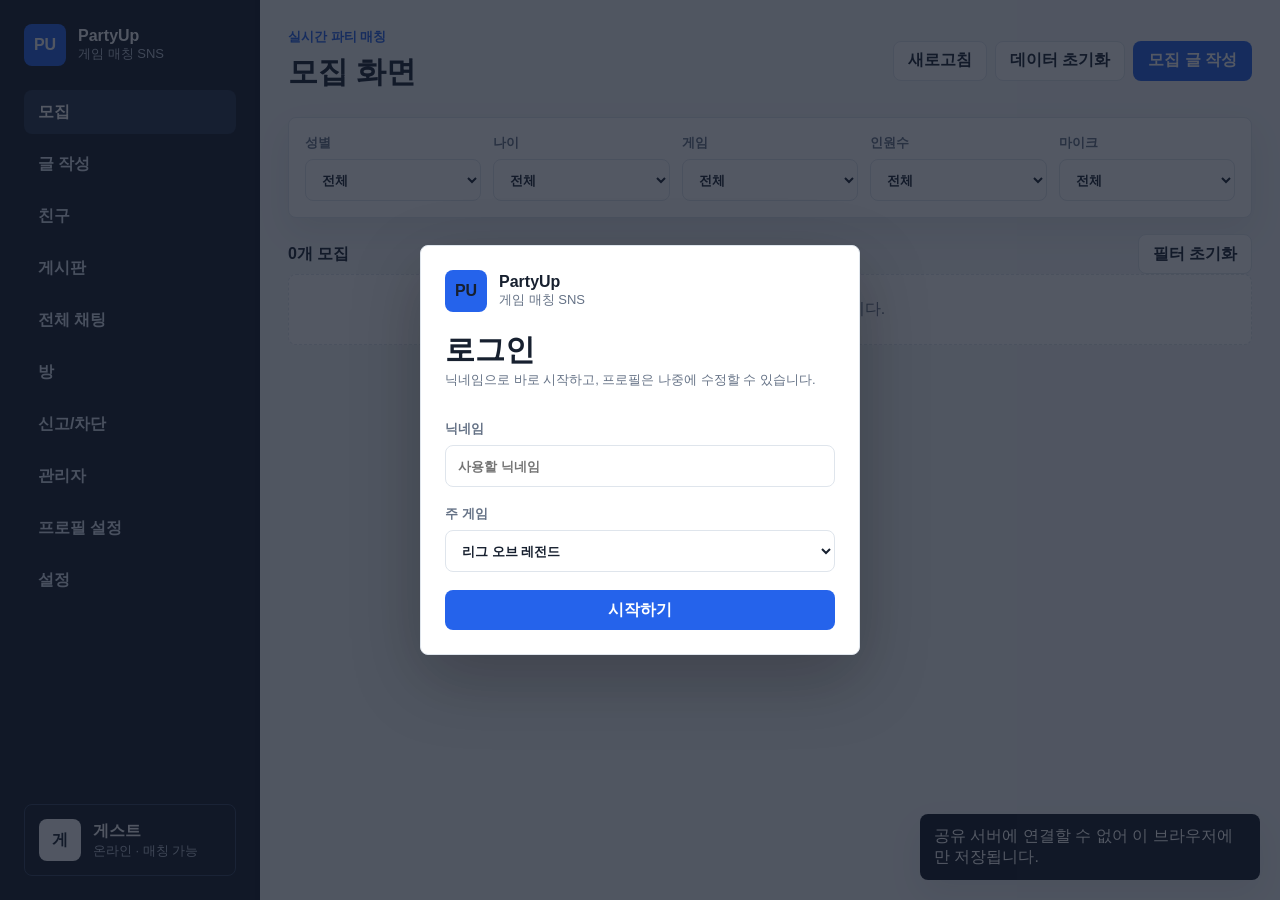
==== index.html @ 963930bd "update" ====
<!doctype html>
<html lang="ko">
  <head>
    <meta charset="UTF-8" />
    <meta name="viewport" content="width=device-width, initial-scale=1.0" />
    <title>PartyUp - 게임 매칭 SNS</title>
    <link rel="stylesheet" href="styles.css" />
  </head>
  <body>
    <div class="app-shell">
      <aside class="sidebar">
        <div class="brand">
          <div class="brand-mark">PU</div>
          <div>
            <strong>PartyUp</strong>
            <span>게임 매칭 SNS</span>
          </div>
        </div>

        <nav class="nav" aria-label="주요 화면">
          <button class="nav-item active" data-view="recruit">모집</button>
          <button class="nav-item" data-view="create">글 작성</button>
          <button class="nav-item" data-view="friends">친구</button>
          <button class="nav-item" data-view="board">게시판</button>
          <button class="nav-item" data-view="lobby">전체 채팅</button>
          <button class="nav-item" data-view="room">방</button>
          <button class="nav-item" data-view="safety">신고/차단</button>
          <button class="nav-item" data-view="admin">관리자</button>
          <button class="nav-item" data-view="profile">프로필 설정</button>
          <button class="nav-item" data-view="settings">설정</button>
        </nav>

        <section class="profile-panel">
          <div class="avatar" id="myAvatar">나</div>
          <div>
            <strong id="myNickname">치킨플레이어</strong>
            <span id="myStatus">온라인 · 매칭 가능</span>
          </div>
        </section>
      </aside>

      <main class="main">
        <header class="topbar">
          <div>
            <p class="eyebrow">실시간 파티 매칭</p>
            <h1 id="viewTitle">모집 화면</h1>
          </div>
          <div class="top-actions">
            <button class="ghost-button" id="refreshButton" type="button">새로고침</button>
            <button class="ghost-button" id="seedButton">데이터 초기화</button>
            <button class="primary-button" data-go="create">모집 글 작성</button>
          </div>
        </header>

        <section class="view active" id="recruitView">
          <form class="filter-grid" id="filterForm">
            <label>성별
              <select name="gender">
                <option value="">전체</option>
                <option>남성</option>
                <option>여성</option>
                <option>무관</option>
              </select>
            </label>
            <label>나이
              <select name="age">
                <option value="">전체</option>
                <option value="10">10대</option>
                <option value="20">20대</option>
                <option value="30">30대</option>
                <option value="40">40대 이상</option>
              </select>
            </label>
            <label>게임
              <select name="game" id="filterGame"></select>
            </label>
            <label>인원수
              <select name="partySize">
                <option value="">전체</option>
                <option value="2">2명 이상</option>
                <option value="3">3명 이상</option>
                <option value="4">4명 이상</option>
                <option value="5">5명 이상</option>
              </select>
            </label>
            <label>마이크
              <select name="mic">
                <option value="">전체</option>
                <option value="true">사용</option>
                <option value="false">미사용</option>
              </select>
            </label>
          </form>
          <div class="list-header">
            <strong id="recruitCount">0개 모집</strong>
            <button class="ghost-button" id="clearFilters">필터 초기화</button>
          </div>
          <div class="recruit-list" id="recruitList"></div>
        </section>

        <section class="view" id="createView">
          <form class="editor" id="createForm">
            <div class="form-row">
              <label>방 제목
                <input name="title" required maxlength="35" placeholder="예: 랭크 듀오 한 명 구해요" />
              </label>
              <label>게임
                <select name="game" id="createGame" required></select>
              </label>
              <label>설정
                <select name="mode" required>
                  <option>자유 입장</option>
                  <option>신청 입장</option>
                  <option>비번 입장</option>
                </select>
              </label>
            </div>
            <div class="form-row">
              <label>성별
                <select name="gender" required>
                  <option>무관</option>
                  <option>남성</option>
                  <option>여성</option>
                </select>
              </label>
              <label>나이
                <select name="age" required>
                  <option value="10">10대</option>
                  <option value="20" selected>20대</option>
                  <option value="30">30대</option>
                  <option value="40">40대 이상</option>
                </select>
              </label>
              <label>비밀번호
                <input name="password" maxlength="20" placeholder="비번 입장일 때만 입력" />
              </label>
            </div>
            <div class="form-row">
              <label>인원수
                <input name="partySize" type="number" min="2" max="8" value="2" required />
              </label>
              <label>마이크 사용 여부
                <select name="mic" required>
                  <option value="true">사용</option>
                  <option value="false">미사용</option>
                </select>
              </label>
              <label>한마디
                <input name="shortIntro" maxlength="28" placeholder="친절하게, 빡겜 가능" />
              </label>
            </div>
            <label>소개
              <textarea name="intro" required maxlength="180" placeholder="플레이 스타일, 원하는 분위기, 주의사항을 적어주세요."></textarea>
            </label>
            <button class="primary-button wide" type="submit">등록</button>
          </form>
        </section>

        <section class="view" id="friendsView">
          <div class="split-layout">
            <div>
              <div class="section-title">
                <h2>친구</h2>
              </div>
              <form class="friend-search" id="friendSearchForm">
                <input id="friendSearchInput" placeholder="닉네임 검색" autocomplete="off" />
                <button class="primary-button" type="submit">요청</button>
              </form>
              <div class="friend-list" id="friendList"></div>
              <div class="request-box friend-request-panel">
                <strong>요청 / 신청</strong>
                <div class="simple-list" id="friendRequestList"></div>
              </div>
            </div>
            <div class="message-panel">
              <div class="section-title">
                <h2 id="messageTarget">개인 메시지</h2>
                <span id="messageStatus">대상을 선택하세요</span>
              </div>
              <div class="dm-log" id="dmLog"></div>
              <form class="chat-input" id="dmForm">
                <input id="dmInput" placeholder="메시지 입력" autocomplete="off" />
                <button class="primary-button" type="submit">전송</button>
              </form>
            </div>
          </div>
        </section>

        <section class="view" id="boardView">
          <div class="board-layout">
            <div class="game-tabs" id="boardTabs"></div>
            <div class="board-panel">
              <div class="section-title">
                <h2 id="boardTitle">게시판</h2>
                <button class="ghost-button" id="newBoardPost">글쓰기</button>
              </div>
              <div class="board-list" id="boardList"></div>
            </div>
            <div class="message-panel">
              <div class="section-title">
                <h2 id="threadTitle">글 상세</h2>
              </div>
              <div class="thread-body" id="threadBody"></div>
              <div class="dm-log" id="threadLog"></div>
              <form class="chat-input" id="threadForm">
                <input id="threadInput" placeholder="댓글 입력" autocomplete="off" />
                <button class="primary-button" type="submit">등록</button>
              </form>
            </div>
          </div>
        </section>

        <section class="view" id="boardEditorView">
          <form class="editor" id="boardPostForm">
            <div class="section-title">
              <div>
                <h2 id="boardEditorTitle">게시글 작성</h2>
                <span class="subtle" id="boardEditorGame">게임 게시판</span>
              </div>
              <button class="ghost-button" type="button" id="cancelBoardEdit">목록으로</button>
            </div>
            <label>제목
              <input name="title" id="boardPostTitle" required maxlength="60" placeholder="제목을 입력하세요" />
            </label>
            <label>글 내용
              <textarea name="body" id="boardPostBody" required maxlength="2000" placeholder="내용을 입력하세요"></textarea>
            </label>
            <button class="primary-button wide" type="submit">등록</button>
          </form>
        </section>

        <section class="view" id="lobbyView">
          <div class="lobby-layout">
            <div class="message-panel">
              <div class="section-title">
                <div>
                  <h2>전체 채팅</h2>
                  <span class="subtle">게임 구분 없이 모두가 보는 실시간 대화</span>
                </div>
              </div>
              <div class="dm-log lobby-log" id="lobbyLog"></div>
              <form class="chat-input" id="lobbyForm">
                <input id="lobbyInput" maxlength="300" placeholder="전체 채팅 입력" autocomplete="off" />
                <button class="primary-button" type="submit">전송</button>
              </form>
            </div>
            <aside class="lobby-side">
              <h3>매칭 팁</h3>
              <div class="simple-list">
                <div class="simple-item">게임, 티어, 마이크 가능 여부를 먼저 말하면 더 빨리 모입니다.</div>
                <div class="simple-item">방 채팅은 파티 안 대화, 전체 채팅은 공개 대화로 분리됩니다.</div>
                <div class="simple-item">문제가 있으면 닉네임을 신고하면 관리자 탭에 접수됩니다.</div>
              </div>
            </aside>
          </div>
        </section>

        <section class="view" id="roomView">
          <div class="room-header">
            <div>
              <p class="eyebrow">현재 방</p>
              <h2 id="roomTitle">랭크 듀오 파티</h2>
            </div>
            <div class="room-actions">
              <button class="ghost-button" id="roomSettings">설정</button>
              <button class="danger-button" id="deleteRoom">방 삭제</button>
              <button class="danger-button" id="leaveRoom">나가기</button>
            </div>
          </div>
          <div class="room-grid">
            <div class="participant-list" id="participantList"></div>
            <div class="room-chat">
              <div class="room-toolbar">
                <button class="toggle active" id="micToggle">마이크 ON</button>
                <button class="ghost-button" id="micPermission">마이크 허용</button>
                <span id="roomMeta">4명 · 요청 승인</span>
              </div>
              <div class="dm-log" id="roomLog"></div>
              <form class="chat-input" id="roomForm">
                <input id="roomInput" placeholder="방 채팅 입력" autocomplete="off" />
                <button class="primary-button" type="submit">전송</button>
              </form>
            </div>
          </div>
        </section>

        <section class="view" id="roomSettingsView">
          <form class="editor" id="roomSettingsForm">
            <div class="section-title">
              <div>
                <h2>방 설정</h2>
                <span class="subtle">방 제목, 설명, 입장 방식, 비밀번호를 다시 설정합니다.</span>
              </div>
              <button class="ghost-button" type="button" id="cancelRoomSettings">방으로</button>
            </div>
            <div class="form-row">
              <label>방 제목
                <input name="title" id="roomSettingTitle" required maxlength="35" />
              </label>
              <label>입장 방식
                <select name="mode" id="roomSettingMode" required>
                  <option>자유 입장</option>
                  <option>신청 입장</option>
                  <option>비번 입장</option>
                </select>
              </label>
              <label>비밀번호
                <input name="password" id="roomSettingPassword" maxlength="20" placeholder="비번 입장일 때만 입력" />
              </label>
            </div>
            <label>설명
              <textarea name="intro" id="roomSettingIntro" maxlength="180"></textarea>
            </label>
            <button class="primary-button wide" type="submit">저장</button>
          </form>
        </section>

        <section class="view" id="safetyView">
          <div class="section-title">
            <h2>신고 및 차단</h2>
            <button class="ghost-button" id="clearSafety">기록 정리</button>
          </div>
          <div class="safety-grid">
            <div>
              <h3>차단한 사용자</h3>
              <div id="blockedList" class="simple-list"></div>
            </div>
            <div>
              <h3>신고 기록</h3>
              <div id="reportList" class="simple-list"></div>
            </div>
          </div>
        </section>

        <section class="view" id="adminView">
          <div class="section-title">
            <div>
              <h2>관리자</h2>
              <span class="subtle">접수된 신고 <strong id="adminReportCount">0건</strong></span>
            </div>
          </div>
          <div class="admin-grid">
            <div>
              <h3>신고 접수</h3>
              <div id="adminReports" class="admin-list"></div>
            </div>
            <div>
              <h3>정지 목록</h3>
              <div id="adminBans" class="admin-list"></div>
            </div>
          </div>
        </section>

        <section class="view" id="profileView">
          <form class="editor" id="profileForm">
            <div class="profile-editor-head">
              <div class="avatar large-avatar" id="profileAvatar">나</div>
              <div>
                <h2>프로필 설정</h2>
                <span class="subtle">매칭, 친구, 채팅에 표시되는 내 정보입니다.</span>
              </div>
            </div>
            <div class="form-row">
              <label>닉네임
                <input name="nickname" id="profileNickname" required maxlength="16" placeholder="닉네임" />
              </label>
              <label>성별
                <select name="gender" id="profileGender">
                  <option>비공개</option>
                  <option>남성</option>
                  <option>여성</option>
                  <option>무관</option>
                </select>
              </label>
              <label>나이대
                <select name="age" id="profileAge">
                  <option value="">비공개</option>
                  <option value="10">10대</option>
                  <option value="20">20대</option>
                  <option value="30">30대</option>
                  <option value="40">40대 이상</option>
                </select>
              </label>
            </div>
            <div class="form-row">
              <label>주 게임
                <select name="mainGame" id="profileGame"></select>
              </label>
              <label>현재 상태
                <select name="status" id="profileStatus">
                  <option>온라인 · 매칭 가능</option>
                  <option>게임 중</option>
                  <option>자리 비움</option>
                  <option>오프라인 표시</option>
                </select>
              </label>
              <label>마이크
                <select name="mic" id="profileMic">
                  <option value="true">사용 가능</option>
                  <option value="false">사용 안 함</option>
                </select>
              </label>
            </div>
            <label>한마디
              <textarea name="bio" id="profileBio" maxlength="180" placeholder="플레이 스타일이나 선호하는 분위기를 적어주세요."></textarea>
            </label>
            <div class="top-actions">
              <button class="primary-button" type="submit">저장</button>
              <button class="danger-button" type="button" id="logoutButton">로그아웃</button>
            </div>
          </form>
        </section>

        <section class="view" id="settingsView">
          <form class="editor settings-editor" id="settingsForm">
            <div class="section-title">
              <div>
                <h2>설정</h2>
                <span class="subtle">화면, 채팅, 게시판 사용 방식을 조정합니다.</span>
              </div>
            </div>
            <div class="settings-grid">
              <label>테마
                <select name="theme" id="settingTheme">
                  <option value="system">시스템 설정</option>
                  <option value="light">화이트 모드</option>
                  <option value="dark">다크 모드</option>
                </select>
              </label>
              <label>화면 밀도
                <select name="density" id="settingDensity">
                  <option value="comfortable">넓게 보기</option>
                  <option value="compact">촘촘하게 보기</option>
                </select>
              </label>
              <label>게시판 정렬
                <select name="boardSort" id="settingBoardSort">
                  <option value="newest">최신 글 먼저</option>
                  <option value="oldest">오래된 글 먼저</option>
                </select>
              </label>
              <label>채팅 표시
                <select name="chatDisplay" id="settingChatDisplay">
                  <option value="comfortable">말풍선형</option>
                  <option value="compact">간단히 보기</option>
                </select>
              </label>
              <label class="check-row">
                <input type="checkbox" name="autoScrollChat" id="settingAutoScroll" />
                <span>새 채팅이 오면 자동으로 아래로 이동</span>
              </label>
              <label class="check-row">
                <input type="checkbox" name="soundCue" id="settingSoundCue" />
                <span>새 채팅 알림 사운드</span>
              </label>
            </div>
          </form>
        </section>
      </main>
    </div>

    <section class="login-screen" id="loginScreen" aria-modal="true" role="dialog">
      <form class="login-card" id="loginForm">
        <div class="brand login-brand">
          <div class="brand-mark">PU</div>
          <div>
            <strong>PartyUp</strong>
            <span>게임 매칭 SNS</span>
          </div>
        </div>
        <div>
          <h1>로그인</h1>
          <p class="subtle">닉네임으로 바로 시작하고, 프로필은 나중에 수정할 수 있습니다.</p>
        </div>
        <label>닉네임
          <input name="nickname" required maxlength="16" placeholder="사용할 닉네임" autocomplete="nickname" />
        </label>
        <label>주 게임
          <select name="mainGame" id="loginGame"></select>
        </label>
        <button class="primary-button wide" type="submit">시작하기</button>
      </form>
    </section>

    <div class="toast" id="toast" role="status" aria-live="polite"></div>
    <script src="E.JS?v=20260529-14"></script>
  </body>
</html>
---- styles.css ----
:root {
  --bg: #f4f6f8;
  --panel: #ffffff;
  --panel-soft: #f7f9fc;
  --ink: #17202f;
  --muted: #657286;
  --line: #dfe5ec;
  --brand: #2563eb;
  --brand-dark: #1d4ed8;
  --green: #0f9f6e;
  --yellow: #d97706;
  --danger: #dc2626;
  --sidebar: #111827;
  --shadow: 0 14px 34px rgba(23, 32, 47, 0.08);
}

:root[data-theme="dark"] {
  --bg: #10141d;
  --panel: #171d29;
  --panel-soft: #111827;
  --ink: #eef4ff;
  --muted: #a8b3c5;
  --line: #2b3547;
  --brand: #60a5fa;
  --brand-dark: #3b82f6;
  --green: #34d399;
  --yellow: #fbbf24;
  --danger: #f87171;
  --sidebar: #0b1020;
  --shadow: 0 14px 34px rgba(0, 0, 0, 0.28);
}

* {
  box-sizing: border-box;
}

body {
  margin: 0;
  min-height: 100vh;
  background: var(--bg);
  color: var(--ink);
  font-family: Arial, "Noto Sans KR", "Malgun Gothic", sans-serif;
}

body[data-density="compact"] .main,
body[data-density="compact"] .sidebar {
  padding: 18px;
}

body[data-density="compact"] .filter-grid,
body[data-density="compact"] .editor,
body[data-density="compact"] .recruit-card,
body[data-density="compact"] .board-card,
body[data-density="compact"] .friend,
body[data-density="compact"] .participant,
body[data-density="compact"] .simple-item,
body[data-density="compact"] .message-panel,
body[data-density="compact"] .board-panel,
body[data-density="compact"] .room-chat {
  padding: 12px;
}

button,
input,
select,
textarea {
  font: inherit;
}

button {
  cursor: pointer;
}

button:disabled {
  cursor: not-allowed;
  opacity: 0.55;
}

.app-shell {
  display: grid;
  grid-template-columns: 260px minmax(0, 1fr);
  min-height: 100vh;
}

.sidebar {
  position: sticky;
  top: 0;
  height: 100vh;
  padding: 24px;
  background: var(--sidebar);
  color: #f9fafb;
  display: flex;
  flex-direction: column;
  gap: 24px;
}

.brand,
.profile-panel,
.friend,
.participant,
.request-row {
  display: flex;
  align-items: center;
  gap: 12px;
}

.brand-mark,
.avatar {
  width: 42px;
  height: 42px;
  border-radius: 8px;
  display: grid;
  place-items: center;
  font-weight: 800;
  flex: 0 0 auto;
}

.large-avatar {
  width: 64px;
  height: 64px;
  font-size: 22px;
}

.brand-mark {
  background: var(--brand);
}

.avatar {
  background: var(--panel-soft);
  color: var(--ink);
}

.brand span,
.profile-panel span,
.message-panel span,
.card-meta,
.subtle {
  display: block;
  color: var(--muted);
  font-size: 13px;
}

.sidebar .brand span,
.sidebar .profile-panel span {
  color: #b7c1d1;
}

.nav {
  display: grid;
  gap: 8px;
}

.nav-item {
  min-height: 44px;
  border: 0;
  border-radius: 8px;
  padding: 0 14px;
  background: transparent;
  color: #dbe4f0;
  text-align: left;
  font-weight: 800;
}

.nav-item.active,
.nav-item:hover {
  background: #23314a;
  color: #fff;
}

.profile-panel {
  margin-top: auto;
  padding: 14px;
  border: 1px solid #31415c;
  border-radius: 8px;
}

.main {
  padding: 28px;
  overflow: hidden;
}

.topbar,
.section-title,
.room-header,
.list-header,
.room-toolbar {
  display: flex;
  align-items: center;
  justify-content: space-between;
  gap: 16px;
}

.topbar {
  margin-bottom: 24px;
}

.eyebrow {
  margin: 0 0 6px;
  color: var(--brand);
  font-size: 13px;
  font-weight: 800;
}

h1,
h2,
h3,
p {
  margin-top: 0;
}

h1 {
  margin-bottom: 0;
  font-size: 30px;
}

h2 {
  margin-bottom: 0;
  font-size: 20px;
}

h3 {
  font-size: 16px;
}

.top-actions,
.room-actions,
.card-actions,
.mini-actions {
  display: flex;
  align-items: center;
  gap: 8px;
  flex-wrap: wrap;
}

.primary-button,
.ghost-button,
.danger-button,
.toggle {
  min-height: 40px;
  border-radius: 8px;
  border: 1px solid transparent;
  padding: 0 14px;
  font-weight: 800;
  white-space: nowrap;
}

.primary-button {
  background: var(--brand);
  color: #fff;
}

.primary-button:hover {
  background: var(--brand-dark);
}

.ghost-button {
  background: var(--panel);
  border-color: var(--line);
  color: var(--ink);
}

.danger-button {
  background: color-mix(in srgb, var(--danger) 10%, var(--panel));
  border-color: #fecaca;
  color: var(--danger);
}

.wide {
  width: 100%;
}

.view {
  display: none;
}

.view.active {
  display: block;
}

.filter-grid,
.editor,
.message-panel,
.board-panel,
.room-header,
.participant-list,
.room-chat,
.safety-grid > div,
.lobby-side,
.admin-grid > div {
  background: var(--panel);
  border: 1px solid var(--line);
  border-radius: 8px;
  box-shadow: var(--shadow);
}

.filter-grid {
  display: grid;
  grid-template-columns: repeat(5, minmax(120px, 1fr));
  gap: 12px;
  padding: 16px;
  margin-bottom: 16px;
}

label {
  display: grid;
  gap: 7px;
  color: var(--muted);
  font-size: 13px;
  font-weight: 800;
}

input,
select,
textarea {
  width: 100%;
  border: 1px solid var(--line);
  border-radius: 8px;
  background: var(--panel);
  color: var(--ink);
  min-height: 42px;
  padding: 0 12px;
}

textarea {
  min-height: 108px;
  padding: 12px;
  resize: vertical;
}

.recruit-list,
.friend-list,
.board-list,
.simple-list {
  display: grid;
  gap: 12px;
}

.inline-title {
  margin: 8px 0 0;
  font-size: 14px;
  color: var(--muted);
}

.recruit-card,
.board-card,
.friend,
.participant,
.simple-item {
  background: var(--panel);
  border: 1px solid var(--line);
  border-radius: 8px;
  padding: 16px;
}

.recruit-card {
  display: grid;
  grid-template-columns: minmax(0, 1fr) minmax(260px, 340px);
  gap: 16px;
}

.tag-row {
  display: flex;
  gap: 6px;
  flex-wrap: wrap;
  margin: 12px 0;
}

.tag {
  padding: 5px 8px;
  border-radius: 999px;
  background: color-mix(in srgb, var(--brand) 14%, var(--panel));
  color: var(--brand-dark);
  font-size: 12px;
  font-weight: 800;
}

.tag.green {
  background: color-mix(in srgb, var(--green) 14%, var(--panel));
  color: var(--green);
}

.tag.yellow {
  background: color-mix(in srgb, var(--yellow) 16%, var(--panel));
  color: var(--yellow);
}

.request-box {
  display: grid;
  gap: 8px;
  align-content: start;
}

.friend-request-panel {
  margin-top: 14px;
}

.request-row {
  justify-content: space-between;
  padding: 8px;
  background: var(--panel-soft);
  border-radius: 8px;
}

.editor {
  max-width: 980px;
  display: grid;
  gap: 16px;
  padding: 20px;
}

.profile-editor-head {
  display: flex;
  align-items: center;
  gap: 14px;
}

.form-row {
  display: grid;
  grid-template-columns: repeat(3, minmax(0, 1fr));
  gap: 14px;
}

.login-screen {
  position: fixed;
  inset: 0;
  z-index: 30;
  display: none;
  align-items: center;
  justify-content: center;
  padding: 20px;
  background: rgba(17, 24, 39, 0.72);
}

.login-screen.active {
  display: flex;
}

.login-card {
  width: min(440px, 100%);
  display: grid;
  gap: 18px;
  padding: 24px;
  background: var(--panel);
  border: 1px solid var(--line);
  border-radius: 8px;
  box-shadow: 0 24px 70px rgba(0, 0, 0, 0.24);
}

.login-brand {
  color: var(--ink);
}

.split-layout,
.board-layout,
.lobby-layout,
.room-grid,
.safety-grid,
.admin-grid {
  display: grid;
  gap: 16px;
}

.split-layout {
  grid-template-columns: 360px minmax(0, 1fr);
}

.board-layout {
  grid-template-columns: 180px minmax(320px, 1fr) minmax(300px, 420px);
}

.lobby-layout {
  grid-template-columns: minmax(0, 1fr) 320px;
}

.room-grid {
  grid-template-columns: 300px minmax(0, 1fr);
}

.safety-grid {
  grid-template-columns: 1fr 1fr;
}

.admin-grid {
  grid-template-columns: minmax(0, 1.2fr) minmax(300px, 0.8fr);
}

.message-panel,
.board-panel,
.participant-list,
.room-chat,
.safety-grid > div,
.admin-grid > div {
  padding: 16px;
}

.lobby-side {
  padding: 16px;
  align-self: start;
}

.admin-list {
  display: grid;
  gap: 10px;
  margin-top: 12px;
}

.admin-card {
  display: grid;
  grid-template-columns: minmax(0, 1fr) auto;
  align-items: start;
  gap: 12px;
  padding: 14px;
  background: #fff;
  border: 1px solid var(--line);
  border-radius: 8px;
}

.admin-card p {
  margin: 8px 0 0;
  line-height: 1.5;
  white-space: pre-wrap;
}

.admin-actions {
  display: flex;
  gap: 8px;
  align-items: center;
}

.friend {
  justify-content: space-between;
}

.friend-search {
  display: grid;
  grid-template-columns: minmax(0, 1fr) auto;
  gap: 8px;
  margin-bottom: 12px;
}

.status-dot {
  width: 9px;
  height: 9px;
  border-radius: 50%;
  background: var(--green);
  display: inline-block;
  margin-right: 6px;
}

.status-dot.busy {
  background: var(--yellow);
}

.status-dot.offline {
  background: #9aa5b5;
}

.dm-log {
  height: 440px;
  overflow: auto;
  display: flex;
  flex-direction: column;
  gap: 8px;
  padding: 12px;
  margin: 14px 0;
  background: var(--panel-soft);
  border-radius: 8px;
  border: 1px solid var(--line);
}

.lobby-log {
  height: 560px;
}

.bubble {
  max-width: 78%;
  align-self: flex-start;
  padding: 9px 11px;
  border-radius: 8px;
  background: var(--panel);
  border: 1px solid var(--line);
  line-height: 1.45;
}

.bubble.me {
  align-self: flex-end;
  background: color-mix(in srgb, var(--brand) 16%, var(--panel));
  border-color: color-mix(in srgb, var(--brand) 35%, var(--line));
}

.bubble span {
  display: inline;
  margin-left: 6px;
  color: var(--muted);
  font-size: 12px;
}

body[data-chat-display="compact"] .bubble {
  max-width: 100%;
  align-self: stretch;
  padding: 7px 9px;
  border-radius: 6px;
}

.thread-body {
  margin-top: 14px;
  padding: 14px;
  background: var(--panel);
  border: 1px solid var(--line);
  border-radius: 8px;
  line-height: 1.55;
  white-space: pre-wrap;
}

.comment-actions {
  display: flex;
  gap: 6px;
  margin-top: 8px;
}

.comment-actions button {
  min-height: 30px;
  padding: 0 9px;
  font-size: 12px;
}

.chat-input {
  display: grid;
  grid-template-columns: minmax(0, 1fr) auto;
  gap: 8px;
}

.game-tabs {
  display: grid;
  gap: 8px;
  align-content: start;
}

.game-tabs button {
  min-height: 42px;
  border: 1px solid var(--line);
  border-radius: 8px;
  background: var(--panel);
  color: var(--ink);
  font-weight: 800;
}

.game-tabs button.active {
  background: var(--sidebar);
  border-color: var(--sidebar);
  color: #fff;
}

.board-card {
  display: grid;
  gap: 8px;
}

.room-header {
  padding: 18px;
  margin-bottom: 16px;
}

.participant-list {
  align-content: start;
  display: grid;
  gap: 10px;
}

.participant {
  justify-content: space-between;
  box-shadow: none;
}

.toggle.active {
  background: #e8f8f0;
  border-color: #b9ead7;
  color: #087a58;
}

.toggle:not(.active) {
  background: var(--panel-soft);
  border-color: var(--line);
  color: var(--muted);
}

.simple-item {
  box-shadow: none;
}

.empty {
  padding: 24px;
  text-align: center;
  color: var(--muted);
  background: var(--panel);
  border: 1px dashed var(--line);
  border-radius: 8px;
}

.settings-editor {
  max-width: 1040px;
}

.settings-grid {
  display: grid;
  grid-template-columns: repeat(2, minmax(240px, 1fr));
  gap: 14px;
}

.check-row {
  grid-template-columns: auto minmax(0, 1fr);
  align-items: center;
  min-height: 42px;
  padding: 10px 12px;
  border: 1px solid var(--line);
  border-radius: 8px;
  background: var(--panel-soft);
}

.check-row input {
  width: 18px;
  min-height: 18px;
  padding: 0;
}

.toast {
  position: fixed;
  right: 20px;
  bottom: 20px;
  transform: translateY(16px);
  opacity: 0;
  pointer-events: none;
  transition: 0.2s ease;
  background: var(--sidebar);
  color: #fff;
  border-radius: 8px;
  padding: 12px 14px;
  box-shadow: var(--shadow);
  max-width: 340px;
  z-index: 20;
}

.toast.show {
  transform: translateY(0);
  opacity: 1;
}

@media (max-width: 1100px) {
  .app-shell,
  .split-layout,
  .board-layout,
  .lobby-layout,
  .room-grid,
  .safety-grid,
  .admin-grid {
    grid-template-columns: 1fr;
  }

  .sidebar {
    position: static;
    height: auto;
  }

  .nav {
    grid-template-columns: repeat(3, minmax(0, 1fr));
  }

  .filter-grid {
    grid-template-columns: repeat(2, minmax(0, 1fr));
  }
}

@media (max-width: 680px) {
  .main,
  .sidebar {
    padding: 18px;
  }

  .topbar,
  .section-title,
  .room-header,
  .recruit-card,
  .admin-card {
    align-items: stretch;
    flex-direction: column;
    display: flex;
  }

  .nav,
  .filter-grid,
  .form-row,
  .settings-grid {
    grid-template-columns: 1fr;
  }

  .top-actions,
  .room-actions,
  .card-actions,
  .mini-actions,
  .room-toolbar,
  .admin-actions {
    width: 100%;
  }

  .top-actions button,
  .room-actions button,
  .card-actions button,
  .mini-actions button,
  .room-toolbar button,
  .admin-actions button,
  .admin-actions select {
    flex: 1 1 auto;
  }

  .dm-log {
    height: 320px;
  }
}
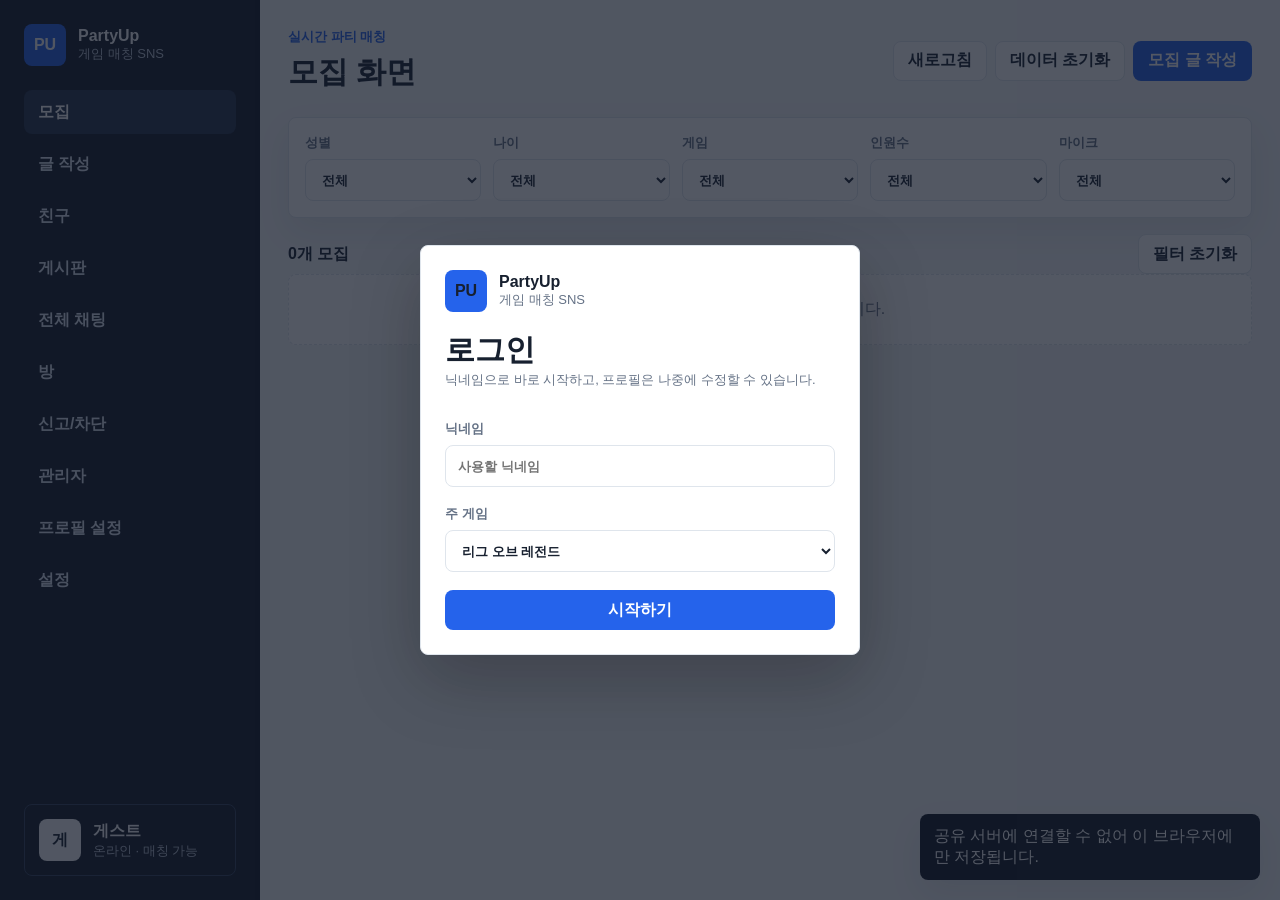
==== commit ca45bfae: "update" ====
--- a/index.html
+++ b/index.html
@@ -483,6 +483,6 @@
     </section>
 
     <div class="toast" id="toast" role="status" aria-live="polite"></div>
-    <script src="E.JS?v=20260529-14"></script>
+    <script src="E.JS?v=20260529-16"></script>
   </body>
 </html>
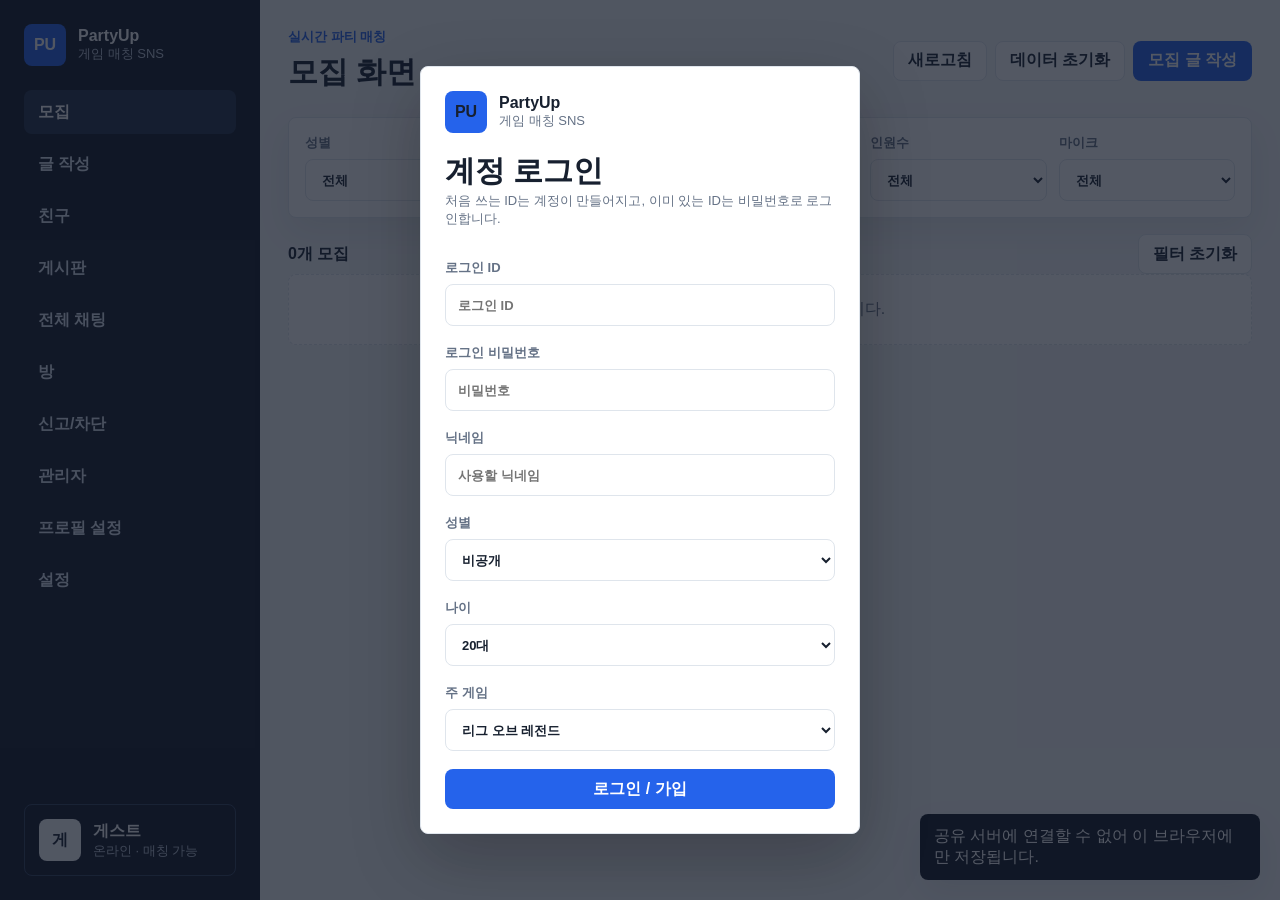
==== commit 212361ff: "update" ====
--- a/index.html
+++ b/index.html
@@ -469,20 +469,42 @@
           </div>
         </div>
         <div>
-          <h1>로그인</h1>
-          <p class="subtle">닉네임으로 바로 시작하고, 프로필은 나중에 수정할 수 있습니다.</p>
+          <h1>계정 로그인</h1>
+          <p class="subtle">처음 쓰는 ID는 계정이 만들어지고, 이미 있는 ID는 비밀번호로 로그인합니다.</p>
         </div>
+        <label>로그인 ID
+          <input name="loginId" required maxlength="24" placeholder="로그인 ID" autocomplete="username" />
+        </label>
+        <label>로그인 비밀번호
+          <input name="password" type="password" required minlength="4" maxlength="40" placeholder="비밀번호" autocomplete="current-password" />
+        </label>
         <label>닉네임
           <input name="nickname" required maxlength="16" placeholder="사용할 닉네임" autocomplete="nickname" />
+        </label>
+        <label>성별
+          <select name="gender" required>
+            <option>비공개</option>
+            <option>남성</option>
+            <option>여성</option>
+            <option>무관</option>
+          </select>
+        </label>
+        <label>나이
+          <select name="age" required>
+            <option value="10">10대</option>
+            <option value="20" selected>20대</option>
+            <option value="30">30대</option>
+            <option value="40">40대 이상</option>
+          </select>
         </label>
         <label>주 게임
           <select name="mainGame" id="loginGame"></select>
         </label>
-        <button class="primary-button wide" type="submit">시작하기</button>
+        <button class="primary-button wide" type="submit">로그인 / 가입</button>
       </form>
     </section>
 
     <div class="toast" id="toast" role="status" aria-live="polite"></div>
-    <script src="E.JS?v=20260529-16"></script>
+    <script src="E.JS?v=20260529-17"></script>
   </body>
 </html>
--- a/styles.css
+++ b/styles.css
@@ -437,6 +437,8 @@
 
 .login-card {
   width: min(440px, 100%);
+  max-height: calc(100vh - 40px);
+  overflow: auto;
   display: grid;
   gap: 18px;
   padding: 24px;
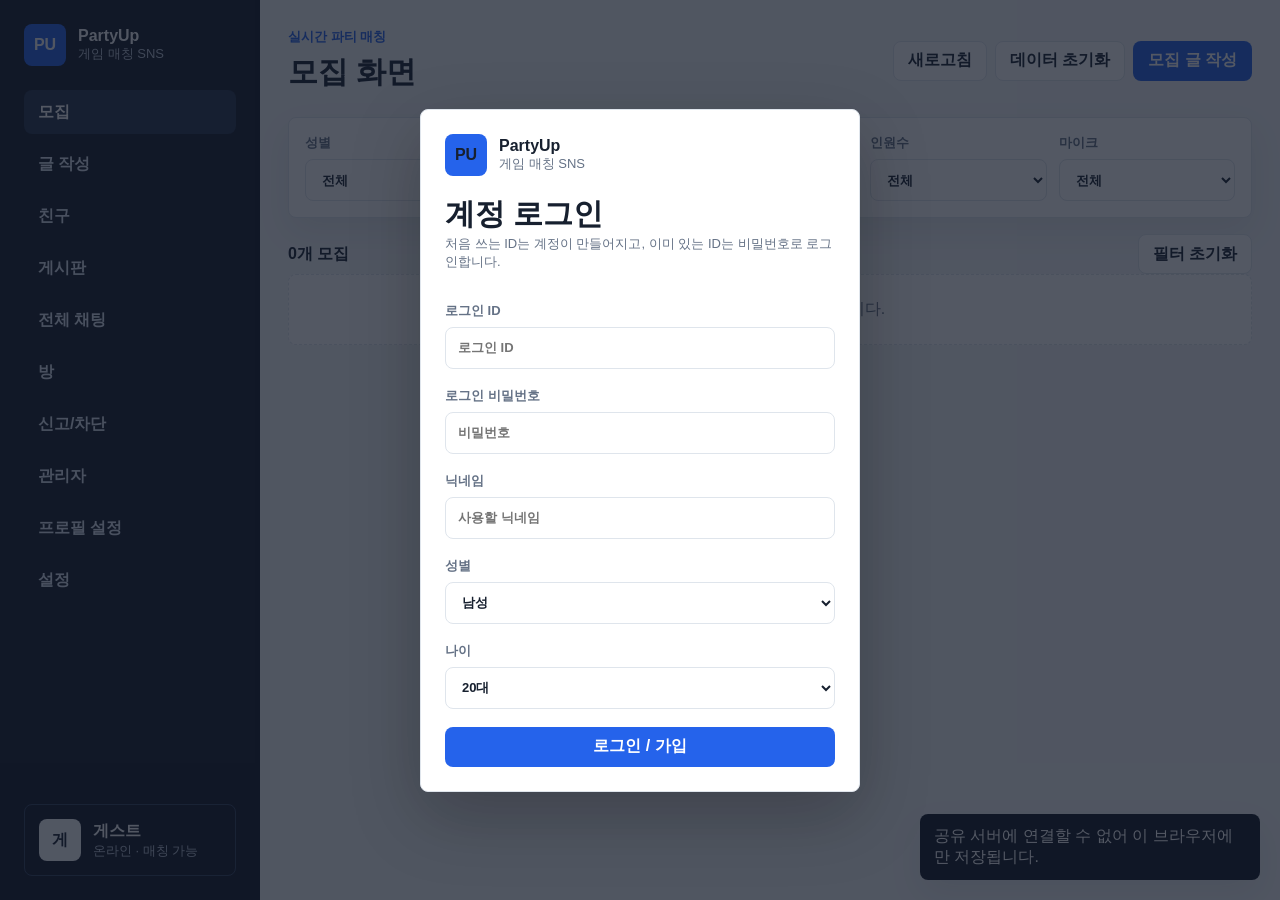
==== commit 6332e8a9: "update" ====
--- a/index.html
+++ b/index.html
@@ -483,10 +483,8 @@
         </label>
         <label>성별
           <select name="gender" required>
-            <option>비공개</option>
             <option>남성</option>
             <option>여성</option>
-            <option>무관</option>
           </select>
         </label>
         <label>나이
@@ -497,14 +495,11 @@
             <option value="40">40대 이상</option>
           </select>
         </label>
-        <label>주 게임
-          <select name="mainGame" id="loginGame"></select>
-        </label>
         <button class="primary-button wide" type="submit">로그인 / 가입</button>
       </form>
     </section>
 
     <div class="toast" id="toast" role="status" aria-live="polite"></div>
-    <script src="E.JS?v=20260529-17"></script>
+    <script src="E.JS?v=20260529-18"></script>
   </body>
 </html>
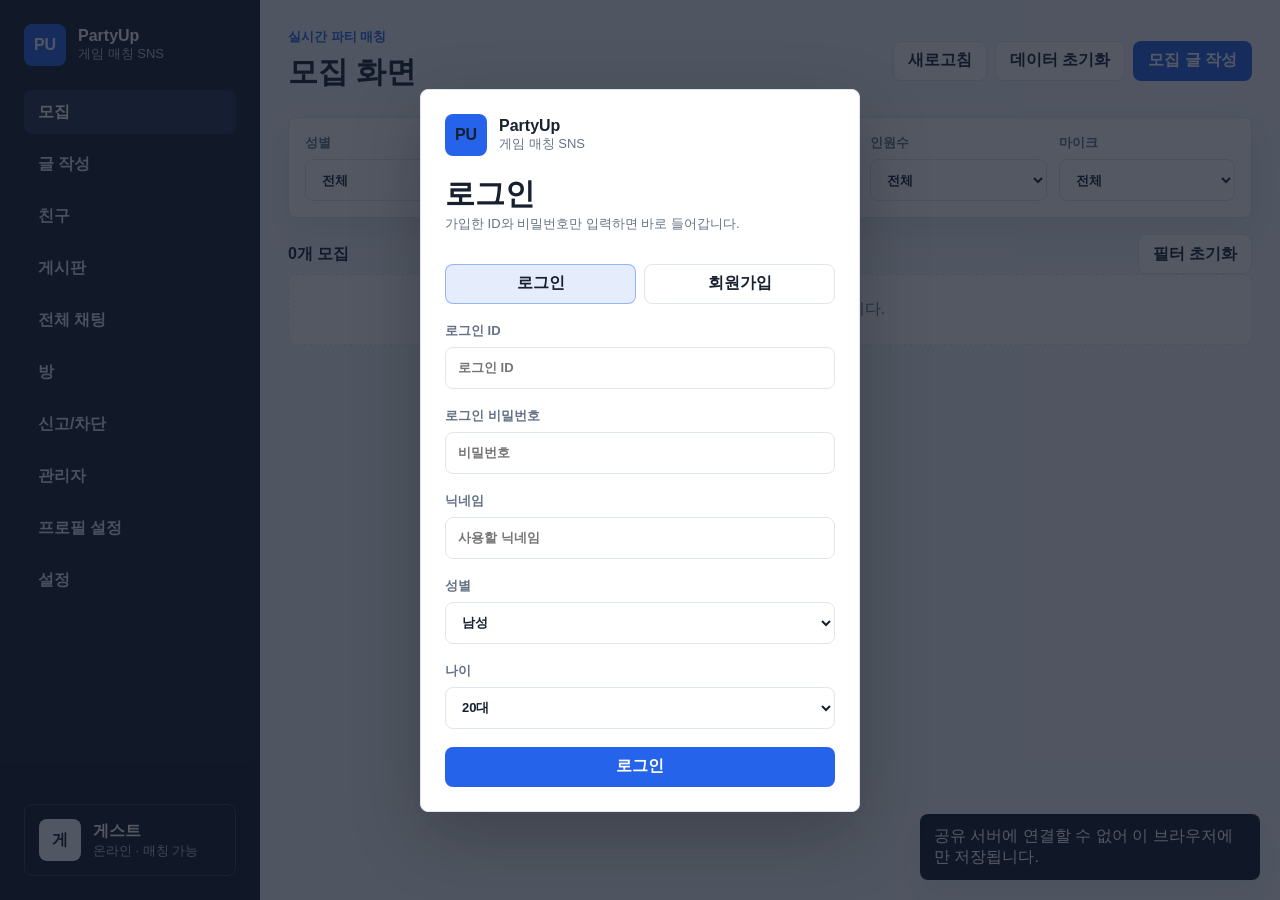
==== commit cad563bd: "update" ====
--- a/index.html
+++ b/index.html
@@ -348,6 +348,10 @@
               <h3>정지 목록</h3>
               <div id="adminBans" class="admin-list"></div>
             </div>
+            <div>
+              <h3>회원 목록</h3>
+              <div id="adminUsers" class="admin-list"></div>
+            </div>
           </div>
         </section>
 
@@ -469,8 +473,12 @@
           </div>
         </div>
         <div>
-          <h1>계정 로그인</h1>
-          <p class="subtle">처음 쓰는 ID는 계정이 만들어지고, 이미 있는 ID는 비밀번호로 로그인합니다.</p>
+          <h1 id="loginTitle">로그인</h1>
+          <p class="subtle" id="loginHelp">가입한 ID와 비밀번호만 입력하면 바로 들어갑니다.</p>
+        </div>
+        <div class="auth-tabs" role="tablist" aria-label="인증 방식">
+          <button class="ghost-button active" type="button" data-auth-mode="login">로그인</button>
+          <button class="ghost-button" type="button" data-auth-mode="signup">회원가입</button>
         </div>
         <label>로그인 ID
           <input name="loginId" required maxlength="24" placeholder="로그인 ID" autocomplete="username" />
@@ -478,28 +486,28 @@
         <label>로그인 비밀번호
           <input name="password" type="password" required minlength="4" maxlength="40" placeholder="비밀번호" autocomplete="current-password" />
         </label>
-        <label>닉네임
-          <input name="nickname" required maxlength="16" placeholder="사용할 닉네임" autocomplete="nickname" />
+        <label data-signup-field hidden>닉네임
+          <input name="nickname" id="loginNickname" maxlength="16" placeholder="사용할 닉네임" autocomplete="nickname" />
         </label>
-        <label>성별
-          <select name="gender" required>
+        <label data-signup-field hidden>성별
+          <select name="gender" id="loginGender">
             <option>남성</option>
             <option>여성</option>
           </select>
         </label>
-        <label>나이
-          <select name="age" required>
+        <label data-signup-field hidden>나이
+          <select name="age" id="loginAge">
             <option value="10">10대</option>
             <option value="20" selected>20대</option>
             <option value="30">30대</option>
             <option value="40">40대 이상</option>
           </select>
         </label>
-        <button class="primary-button wide" type="submit">로그인 / 가입</button>
+        <button class="primary-button wide" type="submit" id="loginSubmit">로그인</button>
       </form>
     </section>
 
     <div class="toast" id="toast" role="status" aria-live="polite"></div>
-    <script src="E.JS?v=20260529-18"></script>
+    <script src="E.JS?v=20260529-20"></script>
   </body>
 </html>
--- a/styles.css
+++ b/styles.css
@@ -452,6 +452,18 @@
   color: var(--ink);
 }
 
+.auth-tabs {
+  display: grid;
+  grid-template-columns: 1fr 1fr;
+  gap: 8px;
+}
+
+.auth-tabs .active {
+  border-color: rgba(47, 111, 237, 0.45);
+  background: rgba(47, 111, 237, 0.12);
+  color: var(--primary);
+}
+
 .split-layout,
 .board-layout,
 .lobby-layout,
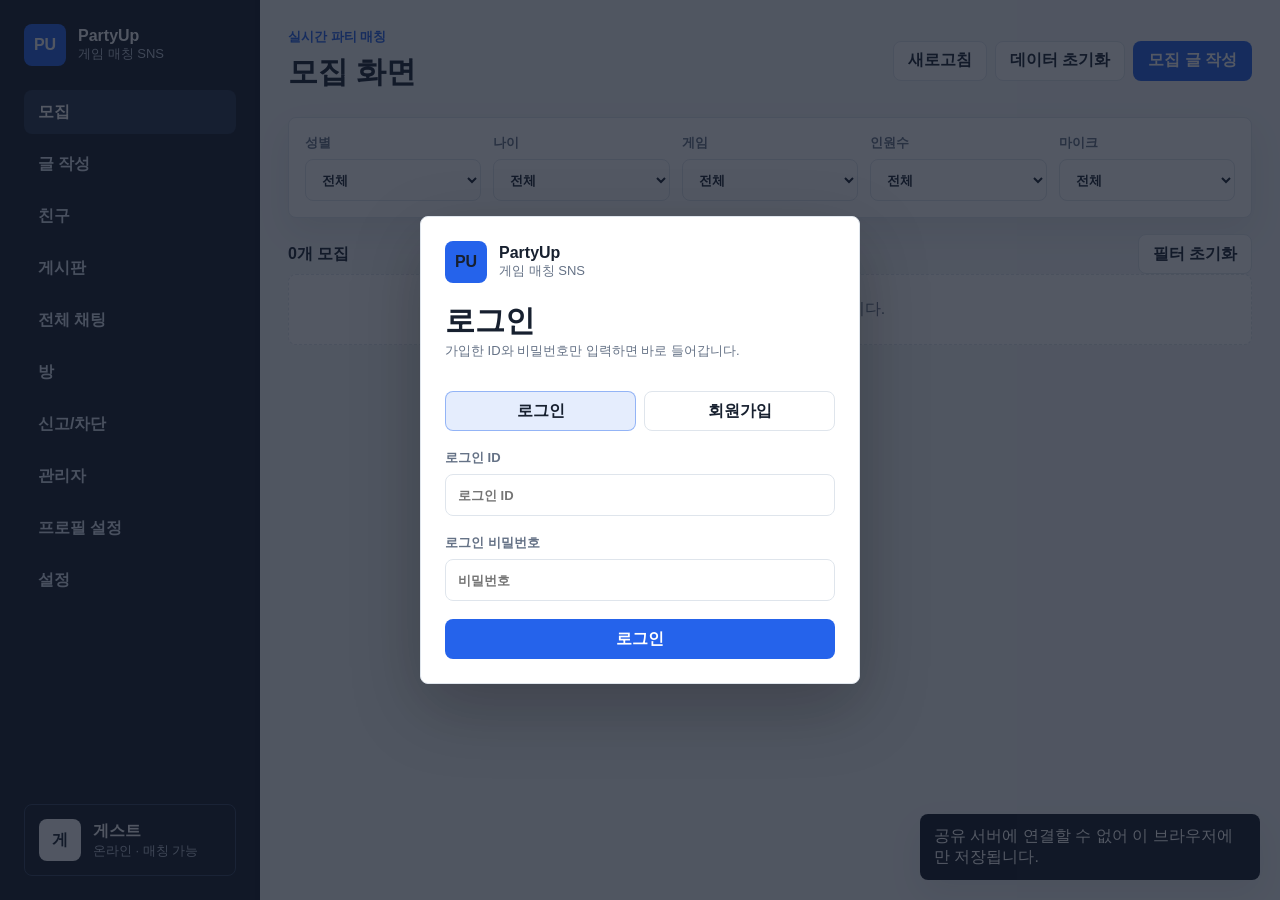
==== commit 0649fd7a: "update" ====
--- a/index.html
+++ b/index.html
@@ -4,7 +4,7 @@
     <meta charset="UTF-8" />
     <meta name="viewport" content="width=device-width, initial-scale=1.0" />
     <title>PartyUp - 게임 매칭 SNS</title>
-    <link rel="stylesheet" href="styles.css" />
+    <link rel="stylesheet" href="styles.css?v=20260529-21" />
   </head>
   <body>
     <div class="app-shell">
@@ -508,6 +508,6 @@
     </section>
 
     <div class="toast" id="toast" role="status" aria-live="polite"></div>
-    <script src="E.JS?v=20260529-20"></script>
+    <script src="E.JS?v=20260529-21"></script>
   </body>
 </html>
--- a/styles.css
+++ b/styles.css
@@ -309,6 +309,10 @@
   font-weight: 800;
 }
 
+[hidden] {
+  display: none !important;
+}
+
 input,
 select,
 textarea {
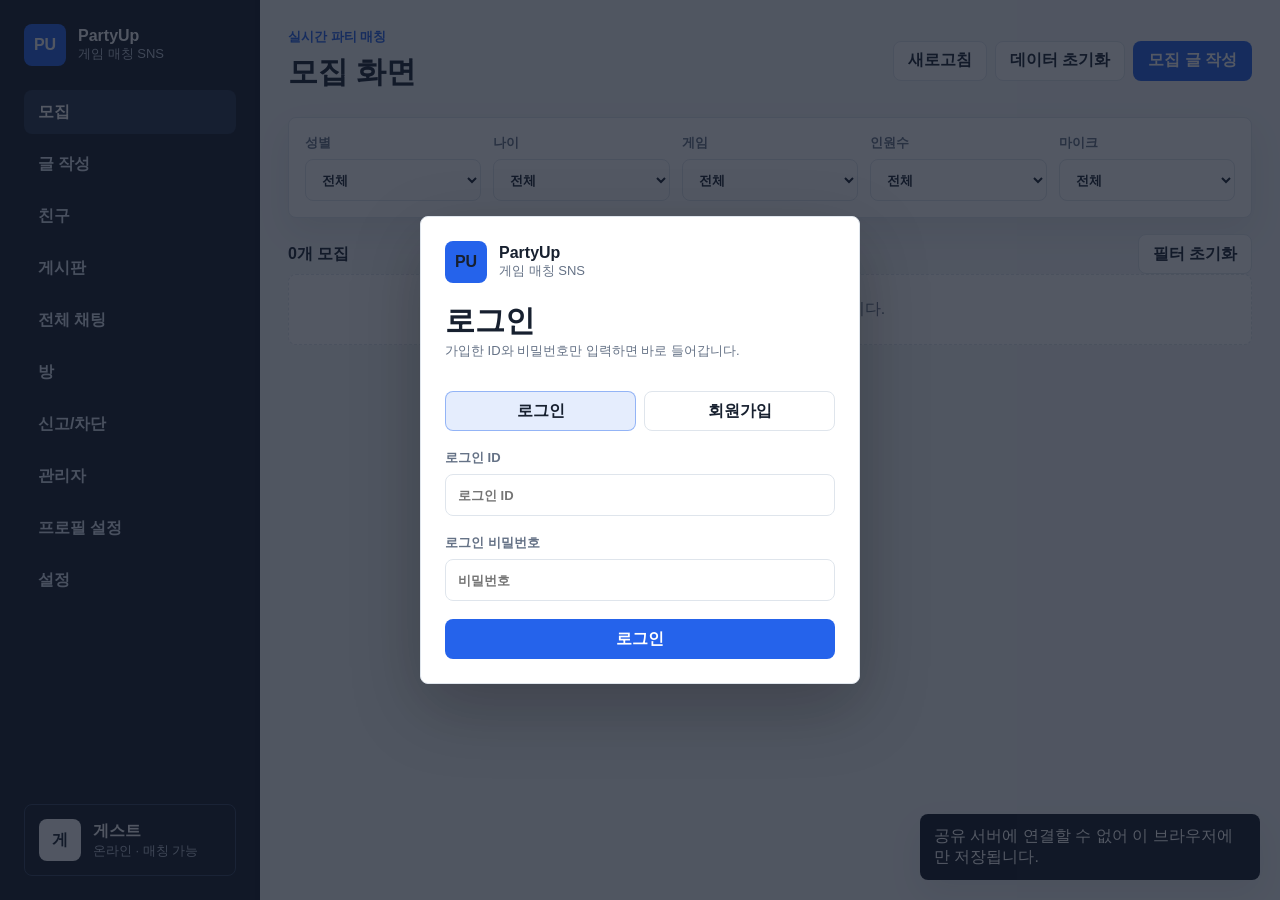
==== commit 86abc1cf: "update" ====
--- a/index.html
+++ b/index.html
@@ -464,7 +464,7 @@
     </div>
 
     <section class="login-screen" id="loginScreen" aria-modal="true" role="dialog">
-      <form class="login-card" id="loginForm">
+      <form class="login-card auth-login" id="loginForm">
         <div class="brand login-brand">
           <div class="brand-mark">PU</div>
           <div>
@@ -508,6 +508,6 @@
     </section>
 
     <div class="toast" id="toast" role="status" aria-live="polite"></div>
-    <script src="E.JS?v=20260529-21"></script>
+    <script src="E.JS?v=20260529-23"></script>
   </body>
 </html>
--- a/styles.css
+++ b/styles.css
@@ -313,6 +313,14 @@
   display: none !important;
 }
 
+.auth-login [data-signup-field] {
+  display: none !important;
+}
+
+.auth-signup [data-signup-field] {
+  display: grid;
+}
+
 input,
 select,
 textarea {
